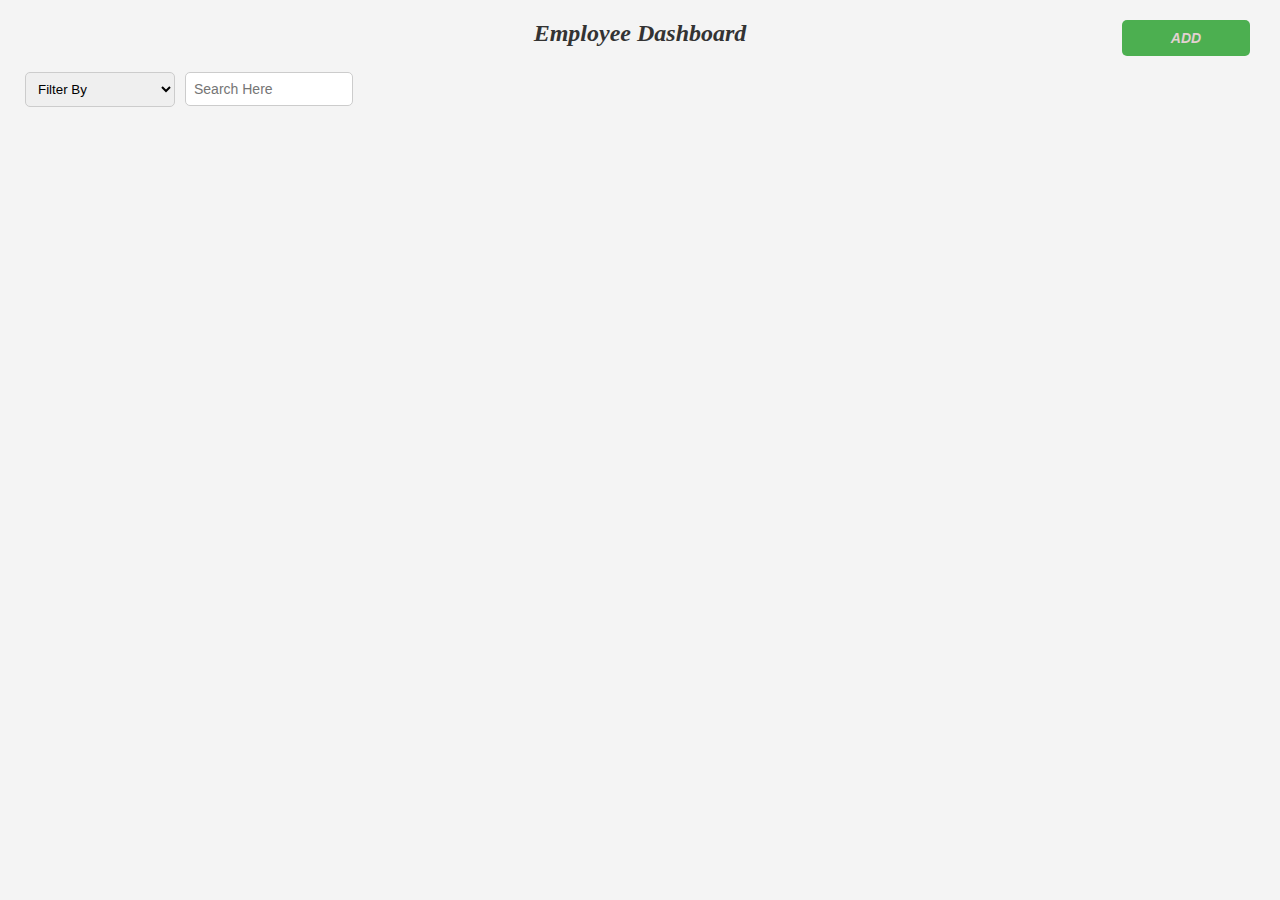
==== index.html @ d9c18f33 "employee-dashboard" ====
<!DOCTYPE html>
<html lang="en">
<head>
    <meta charset="UTF-8">
    <meta name="viewport" content="width=device-width, initial-scale=1.0">
    <link rel="stylesheet" href="index.css">
    <link rel="stylesheet" href="https://cdnjs.cloudflare.com/ajax/libs/font-awesome/6.6.0/css/all.min.css" integrity="sha512-Kc323vGBEqzTmouAECnVceyQqyqdsSiqLQISBL29aUW4U/M7pSPA/gEUZQqv1cwx4OnYxTxve5UMg5GT6L4JJg==" crossorigin="anonymous" referrerpolicy="no-referrer" />
    <title>Employee Dashboard</title>
</head>
<body>
    <h2>Employee Dashboard</h2>
    <div class="search">
        <select id="filter-type">
            <option value="">Filter By</option>
            <option value="name">Name</option>
            <option value="designation">Designation</option>
        </select>
        <input type="text" id="filter-input" placeholder="Search Here">
    </div>
    <button id="add-button">ADD</button>
    <div class="modal" id="modal">
        <form id="employee-form">
            <input type="hidden" id="employee-id">
            <label for="name">Name</label>
            <input type="text" id="name" required>
            <label for="age">Age</label>
            <input type="number" min="1" step="1" id="age" required>
            <label for="designation">Designation</label>
            <input type="text" id="designation" required>
            <button type="submit">Submit</button>
            <button type="submit" class="close-btn" id="close-modal">Close</button>
        </form>
    </div>
    
    <div id="error-message"></div>    
    <div id="employee-list"></div>


    <script src="index.js"></script>
</body>
</html>
---- index.css ----
body {
    font-family: Arial, sans-serif;
    margin: 0;
    padding:0;
    background-color: #f4f4f4;
}

h2 {
    text-align: center;
    color: #333;
    font-family: 'Times New Roman', Times, serif;
    font-weight: bold;
    font-style: italic;
}
.modal {
    display: none; 
    position: fixed; 
    top: 0;
    left: 0;
    width: 100%;
    height: 100%; 
    background-color: rgba(0, 0, 0, 0.5);
    justify-content: center;
    align-items: center;
    z-index: 1000;
}

#employee-form {
    display: flex; 
    flex-direction: column; 
    background-color:#333; 
    padding: 20px; 
    border-radius: 10px; 
    box-shadow: 0 5px 15px rgba(0, 0, 0, 0.3); 
    width: 90%; 
    max-width: 400px;
    z-index: 1001;
}
.close-btn {
    background-color: red; 
    color: white; 
    border: none; 
    padding: 10px;
    cursor: pointer; 
    border-radius: 5px; 
    font-size: 16px; 
    margin-top: 10px;
}

.close-btn:hover {
    background-color: darkred; 
}
.search {
    display: flex;
    align-items: center; 
    margin: 20px; 
}

.search label {
    margin-right: 10px; 
    color: #333; 
    font-weight: bold; 
}

#filter-type,
#filter-input {
    padding: 8px; 
    border-radius: 5px;
    border: 1px solid #ccc;
    margin: 5px; 
    width: 150px; 
}

#employee-list{
    z-index: 0;
}

label {
    font-weight: bold;
    margin: 15px 0;
    color: white;
}
#add-button{
        position: absolute;
        top: 10px; 
        right: 30px; 
        width: 10%;
        padding: 10px 20px;
        background-color: #4CAF50; 
        color: rgb(226, 209, 209);
        font-weight: bold;
        font-style: italic;
        border: none; 
        border-radius: 5px; 
        cursor: pointer; 
    }
    
    #add-button:hover {
        background-color: #45a049;
    }
    

input[type="text"], input[type="number"] {
    padding: 8px;
    border: 1px solid #ccc;
    border-radius: 5px;
    font-size: 14px;
}

button {
    padding: 8px 15px;
    font-size: 14px;
    background-color: #28a745;
    color: white;
    border: none;
    border-radius: 5px;
    cursor: pointer;
    margin-top: 10px;
}

button:hover {
    background-color: #218838;
}
#error-message{
    font-size: 16px; 
    font-weight: bold; 
    text-align: center;
    margin: 20px; 
}


table {
    width: 90%;
    margin: 0 auto;
    border-collapse: collapse;
    background-color: #fff;
    border-radius: 10px;
    overflow: hidden;
    box-shadow: 0 2px 5px rgba(0, 0, 0, 0.1);
}

thead {
    background-color: #007bff;
    color: white;
}
thead th {
    padding: 10px;
    text-align: center;
    font-size: 16px;
}

tbody tr {
    border-bottom: 1px solid #ddd;
}

tbody tr:nth-child(even) {
    background-color: #f9f9f9;
}

tbody td {
    padding: 10px;
    text-align: center;
}

tbody td button {
    border: none;
    color: white;
    padding: 5px 10px;
    font-size: 14px;
    border-radius: 5px;
    cursor: pointer;
}

.edit-btn{
    background-color: #007bff;
}

.delete-btn{
    background-color: red;
}


@media (max-width: 768px) {
    form{
        max-width: 250px;
    }
    .search {
        margin: 10px; 
    }

    #filter-type,
    #filter-input {
        width: 100px; 
    }

    table, thead, tbody, th, td, tr {
        display: block;
    }
    table{
        width: 100%;
    }

    thead {
        display: none;
    }
    tbody{
        width: 250px;
        margin: 0 auto;
    }

    tbody tr {
        margin-bottom: 10px;
        border: none;
        padding: 10px;
        background-color: #fff;
        box-shadow: 0 2px 5px rgba(0, 0, 0, 0.1);
        border-radius: 10px;
    }

    tbody td {
        display: flex;
        justify-content: space-between;
        padding: 8px;
        font-size: 14px;
        border-bottom: 1px solid #ddd;
    }

    tbody td:before {
        content: attr(data-label);
        font-weight: bold;
        padding-right: 10px;
        color: #333;
        flex-basis: 40%;
        text-align: left;
    }

    tbody td button {
        padding: 6px 12px;
        font-size: 12px;
    }
}

@media (min-width: 1200px) {
    table {
        max-width: 1200px;
        margin: 0 auto;
    }

    tbody td {
        padding: 15px;
        font-size: 16px;
    }

    thead th {
        padding: 15px;
    }
}
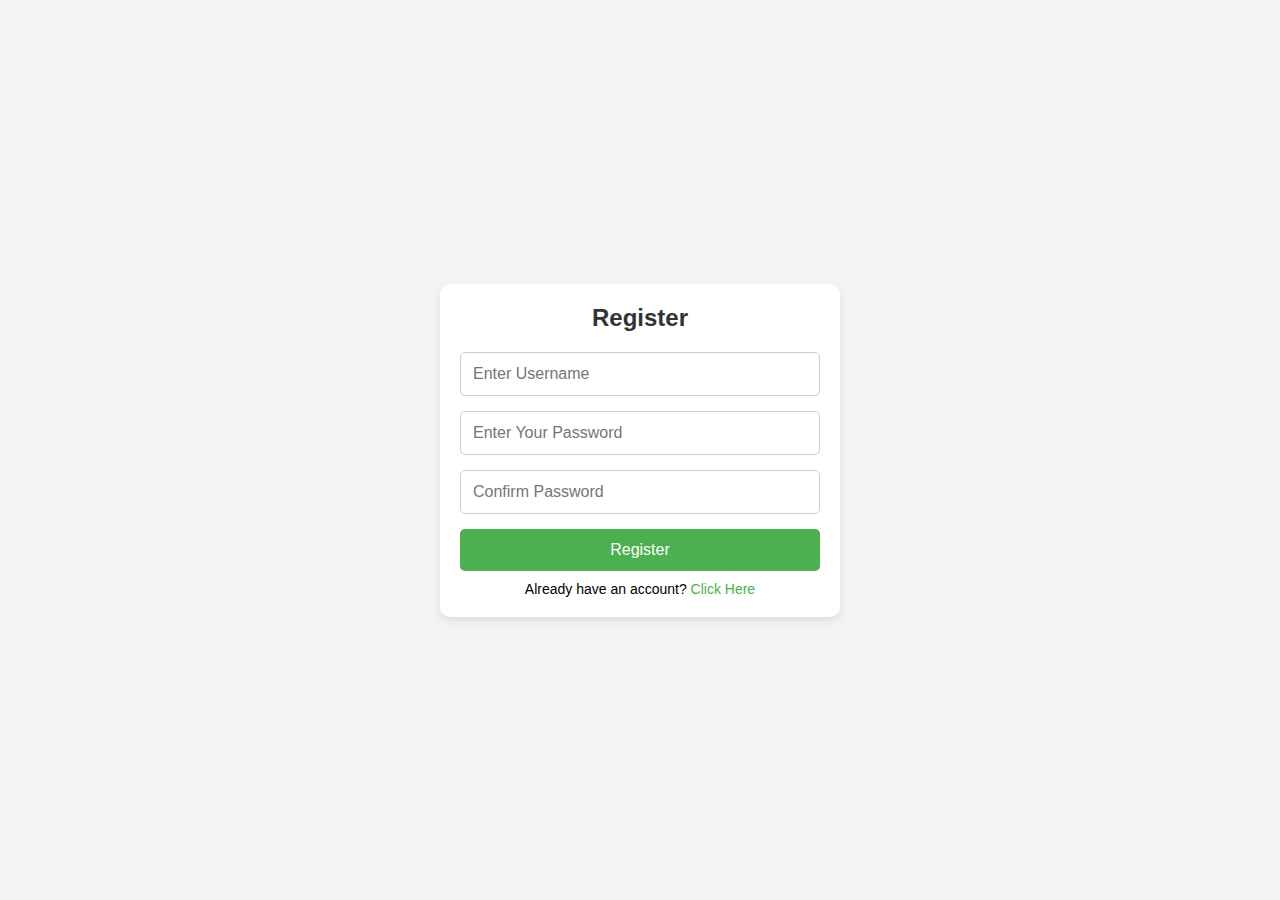
==== commit b52cb928: "updated" ====
--- a/index.html
+++ b/index.html
@@ -17,7 +17,10 @@
         </select>
         <input type="text" id="filter-input" placeholder="Search Here">
     </div>
+    <button id="logout-button">LOGOUT</button>
     <button id="add-button">ADD</button>
+    
+
     <div class="modal" id="modal">
         <form id="employee-form">
             <input type="hidden" id="employee-id">
@@ -27,14 +30,19 @@
             <input type="number" min="1" step="1" id="age" required>
             <label for="designation">Designation</label>
             <input type="text" id="designation" required>
-            <button type="submit">Submit</button>
-            <button type="submit" class="close-btn" id="close-modal">Close</button>
+            <button type="submit" id="submit-btn">Submit</button>
+            <button type="button" class="close-btn" id="close-modal">Close</button>
         </form>
     </div>
-    
-    <div id="error-message"></div>    
+    <div id="confirmation-modal" class="confirmation-modal">
+        <div class="modal-content">
+          <p>Are you sure you want to delete?</p>
+          <button id="confirm-yes">Yes</button>
+          <button id="confirm-no">No</button>
+        </div>
+    </div>
+    <div id="snackbar"></div>   
     <div id="employee-list"></div>
-
 
     <script src="index.js"></script>
 </body>
--- a/index.css
+++ b/index.css
@@ -1,7 +1,7 @@
 body {
     font-family: Arial, sans-serif;
     margin: 0;
-    padding:0;
+    padding: 0;
     background-color: #f4f4f4;
 }
 
@@ -12,6 +12,7 @@
     font-weight: bold;
     font-style: italic;
 }
+
 .modal {
     display: none; 
     position: fixed; 
@@ -28,7 +29,7 @@
 #employee-form {
     display: flex; 
     flex-direction: column; 
-    background-color:#333; 
+    background-color: #333; 
     padding: 20px; 
     border-radius: 10px; 
     box-shadow: 0 5px 15px rgba(0, 0, 0, 0.3); 
@@ -36,6 +37,7 @@
     max-width: 400px;
     z-index: 1001;
 }
+
 .close-btn {
     background-color: red; 
     color: white; 
@@ -50,6 +52,7 @@
 .close-btn:hover {
     background-color: darkred; 
 }
+
 .search {
     display: flex;
     align-items: center; 
@@ -71,7 +74,7 @@
     width: 150px; 
 }
 
-#employee-list{
+#employee-list {
     z-index: 0;
 }
 
@@ -80,25 +83,44 @@
     margin: 15px 0;
     color: white;
 }
-#add-button{
-        position: absolute;
-        top: 10px; 
-        right: 30px; 
-        width: 10%;
-        padding: 10px 20px;
-        background-color: #4CAF50; 
-        color: rgb(226, 209, 209);
-        font-weight: bold;
-        font-style: italic;
-        border: none; 
-        border-radius: 5px; 
-        cursor: pointer; 
-    }
-    
-    #add-button:hover {
-        background-color: #45a049;
-    }
-    
+
+#add-button {
+    position: absolute;
+    top: 10px; 
+    right: 30px; 
+    width: 10%;
+    padding: 10px 20px;
+    background-color: #4CAF50; 
+    color: rgb(226, 209, 209);
+    font-weight: bold;
+    font-style: italic;
+    border: none; 
+    border-radius: 5px; 
+    cursor: pointer; 
+}
+
+#add-button:hover {
+    background-color: #45a049;
+}
+
+#logout-button {
+    position: absolute;
+    top: 10px; 
+    left: 30px; 
+    width: 10%;
+    padding: 10px 20px;
+    background-color: #f44336; 
+    color: white; 
+    font-weight: bold;
+    font-style: italic;
+    border: none; 
+    border-radius: 5px; 
+    cursor: pointer; 
+}
+
+#logout-button:hover {
+    background-color: #d32f2f; 
+}
 
 input[type="text"], input[type="number"] {
     padding: 8px;
@@ -107,27 +129,52 @@
     font-size: 14px;
 }
 
-button {
+#submit-btn {
     padding: 8px 15px;
     font-size: 14px;
     background-color: #28a745;
     color: white;
+    align-items: center;
     border: none;
     border-radius: 5px;
     cursor: pointer;
     margin-top: 10px;
 }
 
-button:hover {
+#submit-btn:hover {
     background-color: #218838;
 }
-#error-message{
-    font-size: 16px; 
-    font-weight: bold; 
-    text-align: center;
-    margin: 20px; 
-}
-
+
+#snackbar {
+    visibility: hidden; 
+    min-width: 250px; 
+    margin-left: -125px; 
+    background-color: #993434;
+    color: #fff; 
+    text-align: center; 
+    border-radius: 12px; 
+    padding: 16px; 
+    position: fixed; 
+    z-index: 1; 
+    right: 3%; 
+    bottom: 5%; 
+    font-size: 17px; 
+    transition: visibility 0s, opacity 0.5s linear; 
+    opacity: 0; 
+}
+
+#snackbar.show {
+    visibility: visible; 
+    opacity: 1; 
+}
+
+#snackbar.success {
+    background-color: green; 
+}
+
+#snackbar.error {
+    background-color: red; 
+}
 
 table {
     width: 90%;
@@ -143,6 +190,7 @@
     background-color: #007bff;
     color: white;
 }
+
 thead th {
     padding: 10px;
     text-align: center;
@@ -171,19 +219,59 @@
     cursor: pointer;
 }
 
-.edit-btn{
+.edit-btn {
     background-color: #007bff;
 }
 
-.delete-btn{
+.delete-btn {
     background-color: red;
 }
 
+.confirmation-modal {
+    display: none; 
+    position: fixed;
+    top: 0;
+    left: 0;
+    width: 100%;
+    height: 100%;
+    background-color: rgba(0, 0, 0, 0.5); 
+    justify-content: center;
+    align-items: center;
+    z-index: 1000; 
+}
+
+.modal-content {
+    background-color: #fff;
+    padding: 20px;
+    border-radius: 5px;
+    text-align: center;
+    box-shadow: 0 2px 10px rgba(0, 0, 0, 0.1);
+}
+
+#confirm-yes, #confirm-no {
+    padding: 10px 20px;
+    border: none;
+    border-radius: 5px;
+    cursor: pointer;
+    margin: 5px;
+    font-size: 16px;
+}
+
+#confirm-yes {
+    background-color: red; 
+    color: white; 
+}
+
+#confirm-no {
+    background-color: green; 
+    color: white; 
+}
 
 @media (max-width: 768px) {
-    form{
+    form {
         max-width: 250px;
     }
+
     .search {
         margin: 10px; 
     }
@@ -193,17 +281,25 @@
         width: 100px; 
     }
 
+    #add-button,
+    #logout-button {
+        width: 20%; 
+        padding: 8px; 
+    }
+    
     table, thead, tbody, th, td, tr {
         display: block;
     }
-    table{
+
+    table {
         width: 100%;
     }
 
     thead {
         display: none;
     }
-    tbody{
+
+    tbody {
         width: 250px;
         margin: 0 auto;
     }
